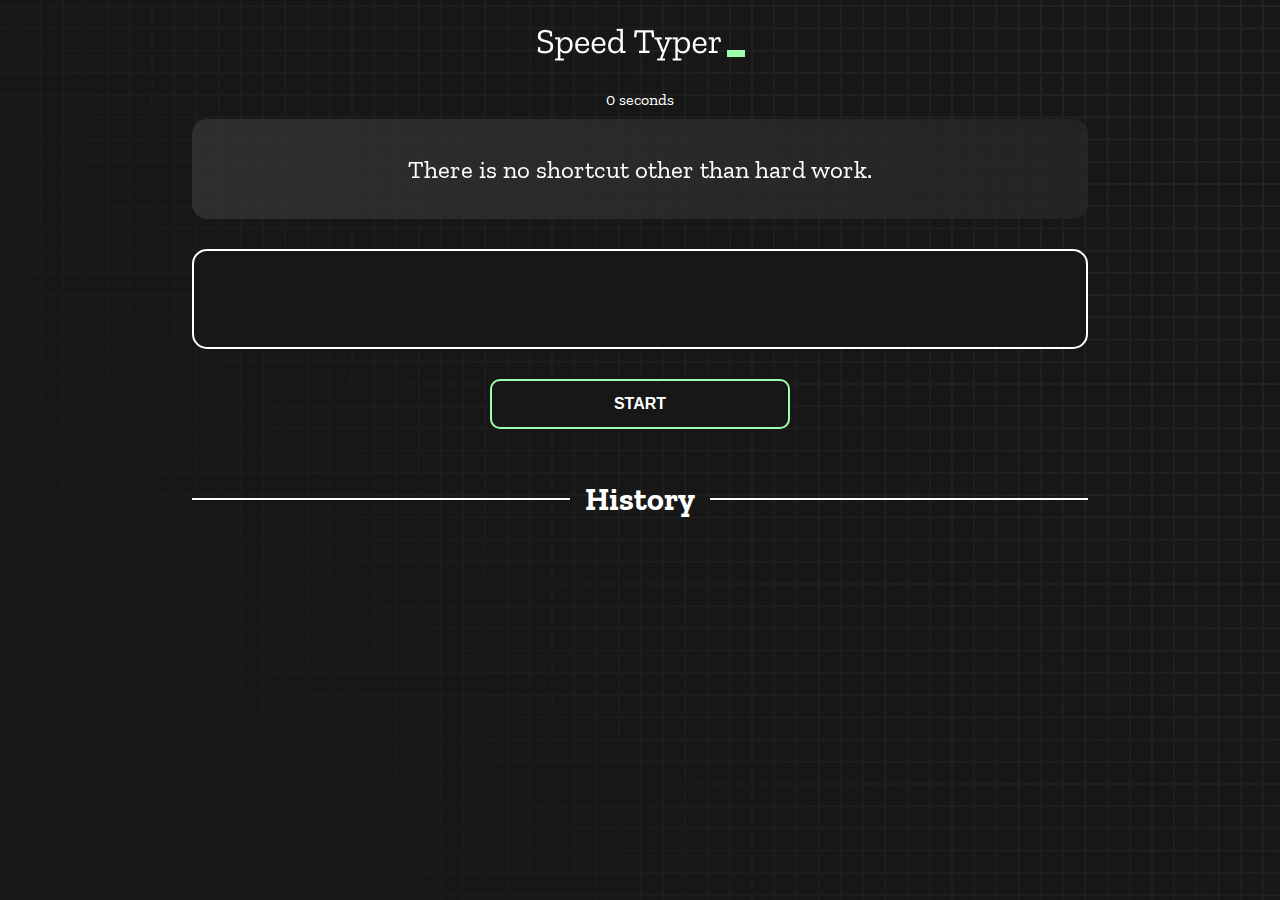
==== index.html @ 2adeff6a "Initial commit" ====
<!DOCTYPE html>
<html lang="en">
  <head>
    <meta charset="UTF-8" />
    <meta http-equiv="X-UA-Compatible" content="IE=edge" />
    <meta name="viewport" content="width=device-width, initial-scale=1.0" />
    <title>Speed Monster</title>
    <link rel="stylesheet" href="styles.css" />
    <link rel="preconnect" href="https://fonts.googleapis.com" />
    <link rel="preconnect" href="https://fonts.gstatic.com" crossorigin />
    <link
      href="https://fonts.googleapis.com/css2?family=Zilla+Slab:wght@300;400;500&display=swap"
      rel="stylesheet"
    />
  </head>
  <body>
    <h1 class="title"><img src="./logo.png" /></h1>
    <div id="show-time">0 seconds</div>

    <div class="box-container">
      <div id="question"></div>

      <div id="display" class="inactive"></div>

      <div class="buttons">
        <button id="starts">START</button>
      </div>

      <div class="divider-container">
        <div class="line"></div>
        <h1 class="title2">History</h1>
        <div class="line"></div>
      </div>
      <div id="histories"></div>
    </div>

    <div id="countdown"></div>
    <div id="modal-background" class="hidden"></div>
    <div id="result" class="hidden"></div>

    <script src="./history.js"></script>
    <script src="./script.js"></script>
  </body>
</html>
---- styles.css ----
* {
  padding: 0;
  margin: 0;
  box-sizing: border-box;
}

body {
  background-image: url("./bg.png");
  background-size: cover;
  background-position: left top;
  font-family: "Zilla Slab", serif;
}

.box-container {
  width: 70%;
  margin: 0 auto;
}

#question {
  height: 100px;
  display: flex;
  align-items: center;
  justify-content: center;
  color: white;
  font-size: 25px;
  border-radius: 15px;
  background: rgb(255, 255, 255);
  background: linear-gradient(
    92.49deg,
    rgba(255, 255, 255, 0.1) 0.18%,
    rgba(255, 255, 255, 0.05) 99.85%
  );
  backdrop-filter: blur(5px);
  margin-bottom: 30px;
}

#display {
  height: 100px;
  display: flex;
  flex-wrap: wrap;
  align-items: center;
  padding-left: 5rem;
  color: white;
  font-size: 32px;
  background-color: #171717;
  border: 2px solid #9dffad;
  border-radius: 15px;
}

#countdown {
  position: fixed;
  height: 100vh;
  width: 100vw;
  background-color: rgba(0, 0, 0, 0.8);
  top: 0;
  left: 0;
  display: flex;
  align-items: center;
  justify-content: center;
  font-size: 3rem;
  color: white;
  display: none;
}
#result {
  position: fixed;
  top: 10%; 
  left: 10%;
  transform: translate(-50%, -50%);
  height: 250px;
  width: 400px;
  background-color: #171717;
  border-radius: 15px;
  border: 2px solid #9dffad;
  color: white;
  text-align: center;
  padding: 2rem;
}
#show-time{
  text-align: center;
  color: white;
  margin: 10px 0;
}

.green {
  color: #9dffad;
}
.red {
  color: #eb6565;
}
.bold {
  font-weight: 700;
}
.inactive {
  border: 2px solid white !important;
}
.hidden {
  display: none;
}
.title {
  text-align: center;
  color: white;
  margin: 20px 0;
}

.divider-container {
  height: 80px;
  display: flex;
  justify-content: center;
  align-items: center;
  gap: 15px;
  margin: 0 auto;
}

.line {
  height: 2px;
  background: white;
  width: 100%;
}

.title2 {
  color: white;
  display: block;
}

.buttons {
  display: flex;
  justify-content: center;
  margin: 30px 0;
}
button {
  padding: 10px 20px;
  border: none;
  font-size: 16px;
  font-weight: bold;
  width: 300px;
  height: 50px;
  color: white;
  background-color: #171717;
  border-radius: 10px;
  border: 2px solid #9dffad;
  cursor: pointer;
}

#histories {
  display: flex;
  flex-wrap: wrap;
  justify-content: space-around;
}

.card {
  width: 100%;
  height: 100%;
  padding: 50px;
  display: flex;
  justify-content: space-between;
  align-items: center;
  padding: 20px 30px;
  color: white;
  border-radius: 15px;
  background: rgb(255, 255, 255);
  background: linear-gradient(
    92.49deg,
    rgba(255, 255, 255, 0.1) 0.18%,
    rgba(255, 255, 255, 0.05) 99.85%
  );
  backdrop-filter: blur(5px);
  margin-bottom: 30px;
}

#modal-background {
  background: rgb(255, 255, 255);
  background: linear-gradient(
    92.49deg,
    rgba(255, 255, 255, 0.1) 0.18%,
    rgba(255, 255, 255, 0.05) 99.85%
  );
  backdrop-filter: blur(5px);
  height: 100vh;
  width: 100%;
  position: fixed;
  top: 0;
}

@media only screen and (max-width: 700px) {
  .box-container {
    padding: 0 20px;
    width: 100%;
  }
  .card {
    flex-direction: column;
  }
}
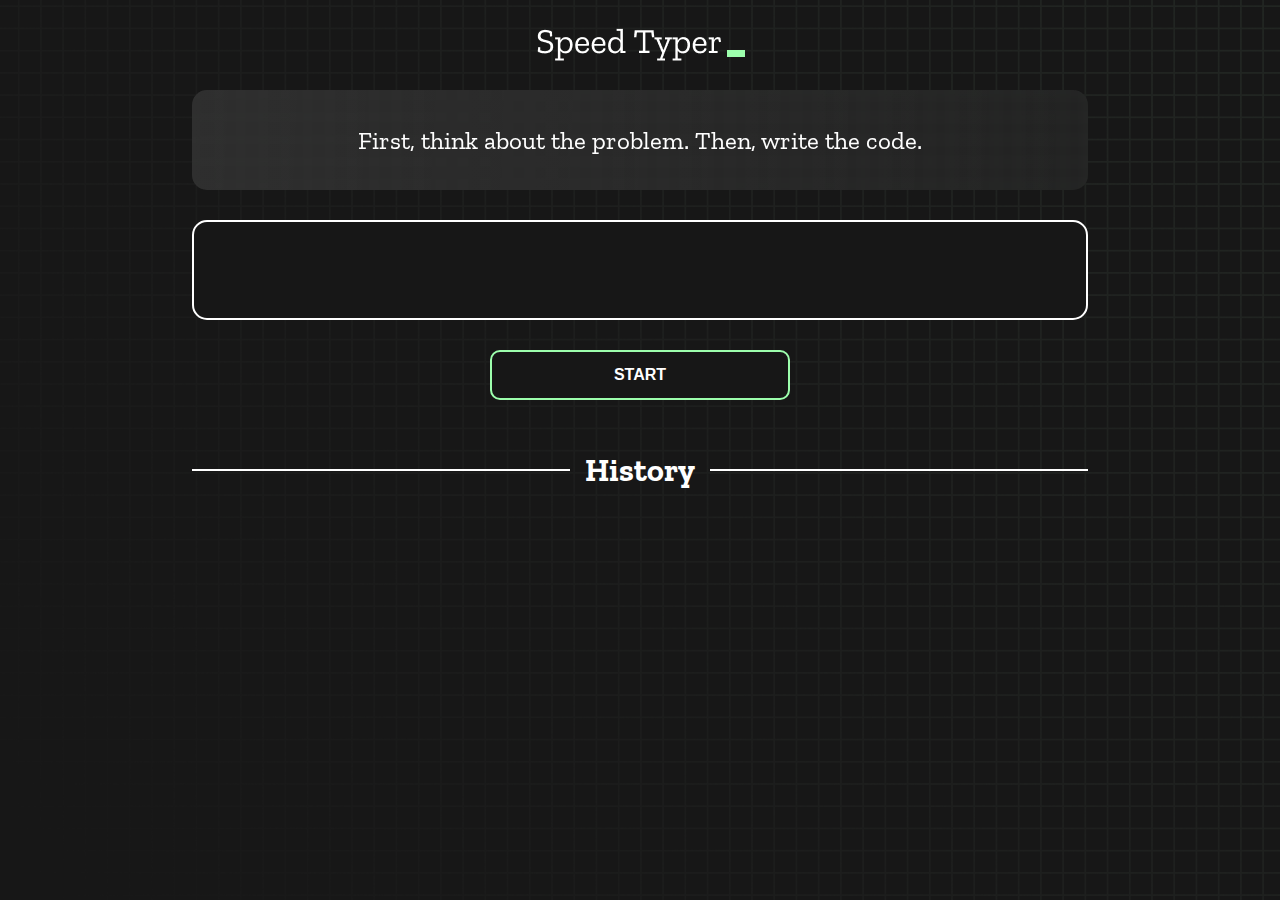
==== commit 92caf85d: "3rd commit" ====
--- a/index.html
+++ b/index.html
@@ -1,44 +1,47 @@
 <!DOCTYPE html>
 <html lang="en">
-  <head>
-    <meta charset="UTF-8" />
-    <meta http-equiv="X-UA-Compatible" content="IE=edge" />
-    <meta name="viewport" content="width=device-width, initial-scale=1.0" />
-    <title>Speed Monster</title>
-    <link rel="stylesheet" href="styles.css" />
-    <link rel="preconnect" href="https://fonts.googleapis.com" />
-    <link rel="preconnect" href="https://fonts.gstatic.com" crossorigin />
-    <link
-      href="https://fonts.googleapis.com/css2?family=Zilla+Slab:wght@300;400;500&display=swap"
-      rel="stylesheet"
-    />
-  </head>
-  <body>
-    <h1 class="title"><img src="./logo.png" /></h1>
-    <div id="show-time">0 seconds</div>
 
-    <div class="box-container">
-      <div id="question"></div>
+<head>
+  <meta charset="UTF-8" />
+  <meta http-equiv="X-UA-Compatible" content="IE=edge" />
+  <meta name="viewport" content="width=device-width, initial-scale=1.0" />
+  <title>Speed Monster</title>
+  <link rel="stylesheet" href="styles.css" />
+  <link rel="preconnect" href="https://fonts.googleapis.com" />
+  <link rel="preconnect" href="https://fonts.gstatic.com" crossorigin />
+  <link href="https://fonts.googleapis.com/css2?family=Zilla+Slab:wght@300;400;500&display=swap" rel="stylesheet" />
+  <link href="https://cdn.jsdelivr.net/npm/bootstrap@5.2.0/dist/css/bootstrap.min.css" rel="stylesheet"
+    integrity="sha384-gH2yIJqKdNHPEq0n4Mqa/HGKIhSkIHeL5AyhkYV8i59U5AR6csBvApHHNl/vI1Bx" crossorigin="anonymous">
 
-      <div id="display" class="inactive"></div>
+</head>
 
-      <div class="buttons">
-        <button id="starts">START</button>
-      </div>
+<body>
+  <h1 class="title"><img src="./logo.png" /></h1>
+  <div id="show-time"></div>
 
-      <div class="divider-container">
-        <div class="line"></div>
-        <h1 class="title2">History</h1>
-        <div class="line"></div>
-      </div>
-      <div id="histories"></div>
+  <div class="box-container">
+    <div id="question"></div>
+
+    <div id="display" class="inactive"></div>
+
+    <div class="buttons">
+      <button id="starts">START</button>
     </div>
 
-    <div id="countdown"></div>
-    <div id="modal-background" class="hidden"></div>
-    <div id="result" class="hidden"></div>
+    <div class="divider-container">
+      <div class="line"></div>
+      <h1 class="title2">History</h1>
+      <div class="line"></div>
+    </div>
+    <div id="histories"></div>
+  </div>
 
-    <script src="./history.js"></script>
-    <script src="./script.js"></script>
-  </body>
-</html>
+  <div id="countdown"></div>
+  <div id="modal-background" class="hidden"></div>
+  <div id="result" class="hidden" style="position: center;"></div>
+
+  <script src="./history.js"></script>
+  <script src="./script.js"></script>
+</body>
+
+</html>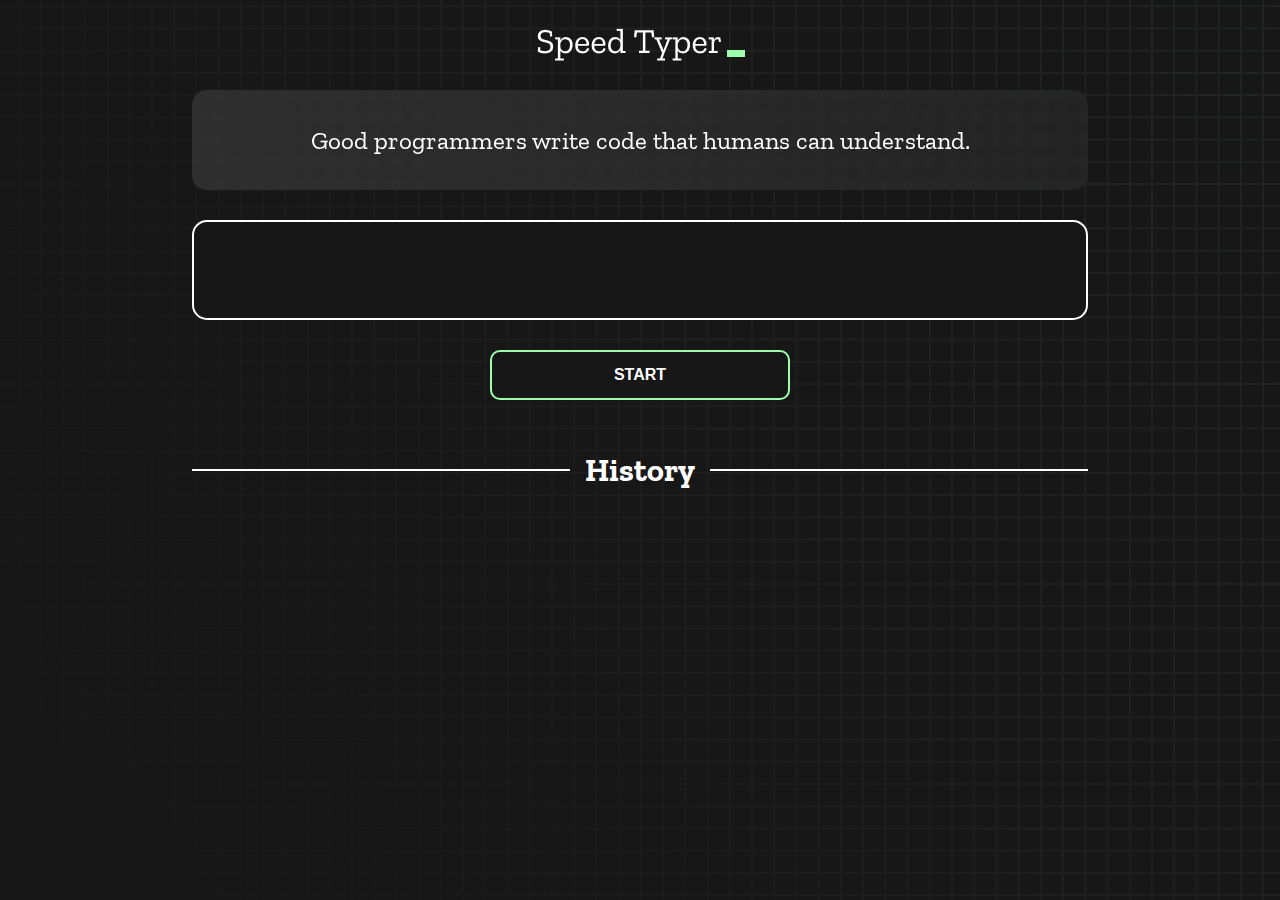
==== commit eced62d1: "6th commit" ====
--- a/index.html
+++ b/index.html
@@ -38,7 +38,7 @@
 
   <div id="countdown"></div>
   <div id="modal-background" class="hidden"></div>
-  <div id="result" class="hidden" style="position: center;"></div>
+  <div id="result" class="hidden"></div>
 
   <script src="./history.js"></script>
   <script src="./script.js"></script>
--- a/styles.css
+++ b/styles.css
@@ -63,8 +63,8 @@
 }
 #result {
   position: fixed;
-  top: 10%; 
-  left: 10%;
+  top: 50%; 
+  left: 50%;
   transform: translate(-50%, -50%);
   height: 250px;
   width: 400px;
